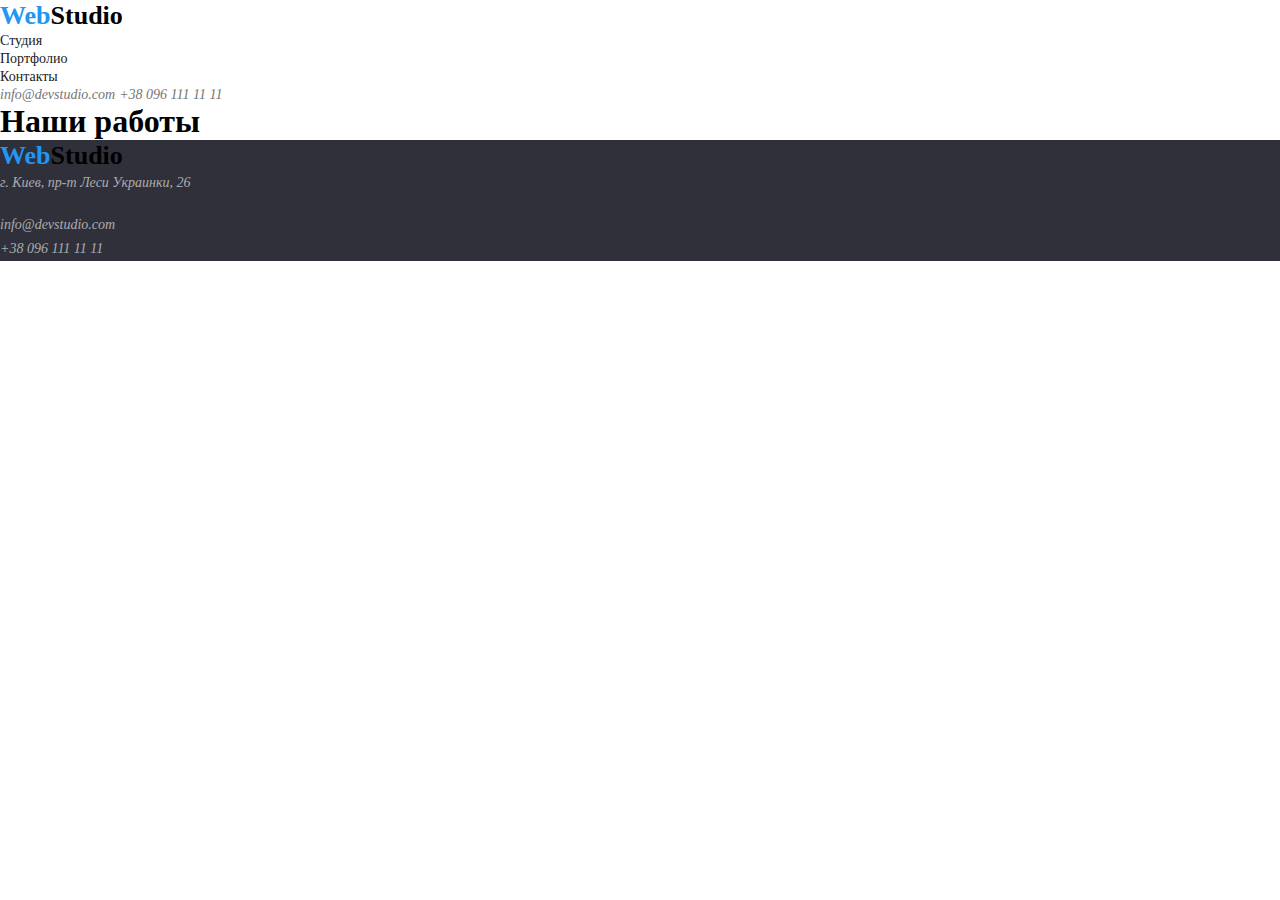
==== portfolio.html @ abfa6905 "Индекс и Портфолио! ДЗ-2" ====
<!DOCTYPE html>
<html lang="ru">
<head>
    <meta charset="UTF-8">
    <meta name="viewport" content="width=device-width, initial-scale=1.0">
    <link rel="stylesheet" href="css/style.css">
    <title>Портфолио</title>
</head>
<body>
    
<!-- Шапка страницы -->
<header>
    <nav class="main-nav">
        <a href="#" class="logo">Web<span class="studio">Studio</span></a>

        <ul class="nav-list">
            <li>
                <a href="">Студия</a> 
            </li>
            <li>
                <a href="portfolio.html">Портфолио</a> 
                </li>
            <li>
                <a href="">Контакты</a> 
             </li>
        </ul>
    </nav>
        <address class="nav-contacts">
            <a href="mailto:info@devstudio.com">info@devstudio.com</a>
            <a href="tel:+380961111111">+38 096 111 11 11</a>
        </address>
    
</header>

<!-- Основной контент -->
<main>
    <h1>Наши работы</h1>

</main>

<!-- Подвал страницы-->
    <footer>
        <a href="#" class="logo">Web<span class="studio">Studio</span></a>
            <address class="address-contacts">
            <p>г. Киев, пр-т Леси Украинки, 26 </p> <br>
            <a href="mailto:info@devstudio.com">info@devstudio.com</a> <br>
            <a href="tel:+380961111111">+38 096 111 11 11</a>
            </address>      
    </footer>
</body>
</html>
---- css/style.css ----
*{
margin: 0;
padding: 0;
}
 
ul {
list-style: none;
} 

a {
text-decoration: none;
} 

body {
    font-family: Roboto;
}

:root{
    --title-text-color:#212121;
    --primary-text-color:#757575;
    --hero-text-color:#ffffff;
    --accent-text-color:#2196F3;
}

/* index.htlm стиль */

/* Шапка страницы */

.logo {
    color: #2196F3;
    font-family: Raleway;
    font-weight: 700;
    font-size: 26px;
    line-height: 1.2em;
}

.studio{
    color: #000000;
    
}

.nav-list a{
    font-weight: 500;
    font-size: 14px;
    line-height: 1.14em;
    color: var(--title-text-color);
}

.nav-list a:hover,
.nav-list a:focus {
    color: var(--accent-text-color);
} 

.nav-contacts a{
    font-weight: 500;
    font-size: 14px;
    line-height: 1.14em;
    color: var(--primary-text-color);
}

.nav-contacts a:hover,
.nav-contacts a:focus {
    color: var(--accent-text-color);
} 

/* Герой страницы */

.hero-description{
    font-weight: 900;
    font-size: 44px;
    line-height: 1.36em;  
    color: var(--hero-text-color);
}

.hero-button{
    appearance: none;
    border: 0;
    border-radius: 5px;
    background: var(--accent-text-color);
    color: var(--hero-text-color);
    padding: 8px 16px;
    font-weight: 700;
    font-size: 16px;
    line-height: 1.87em;    
}

/* Организация работы */
.hero{
    background: #2F303A;
}

.about h3{
    font-weight: 700;
    font-size: 14px;
    line-height: 1.14em;
    color: var(--title-text-color);
}

.about p{
    font-weight: 400;
    font-size: 14px;
    line-height: 1.71em;
    color: var(--primary-text-color);
}

/* Деятельность */

.activity h2{
    font-weight: 700;
    font-size: 36px;
    line-height: 1.16em;
    text-align: center;
    color: var(--title-text-color);
}

/* Наша команда */
.team{
    background: #F5F4FA;
}

.team h2{
    font-weight: 700;
    font-size: 36px;
    line-height: 1.16em;
    text-align: center;
    color: var(--title-text-color);
}

.team-cards h3{
    font-weight: 500;
    font-size: 16px;
    line-height: 1.18em;
    color: var(--title-text-color);
}

.team-cards p{
    font-weight: 400;
    font-size: 16px;
    line-height: 1.18em;
    color: var(--primary-text-color);
}

/* Подвал страницы */
footer{
    background: #2F303A;
}

.address-contacts p{
    font-weight: 400;
    font-size: 14px;
    line-height: 1.71em;
    color: rgba(255, 255, 255, 0.6);
}

.address-contacts a{
    font-weight: 400;
    font-size: 14px;
    line-height: 1.71em;
    color: rgba(255, 255, 255, 0.6);
}

.address-contacts a:hover,
.address-contacts a:focus {
    color: var(--accent-text-color);
} 

/* portfolio.html стиль */
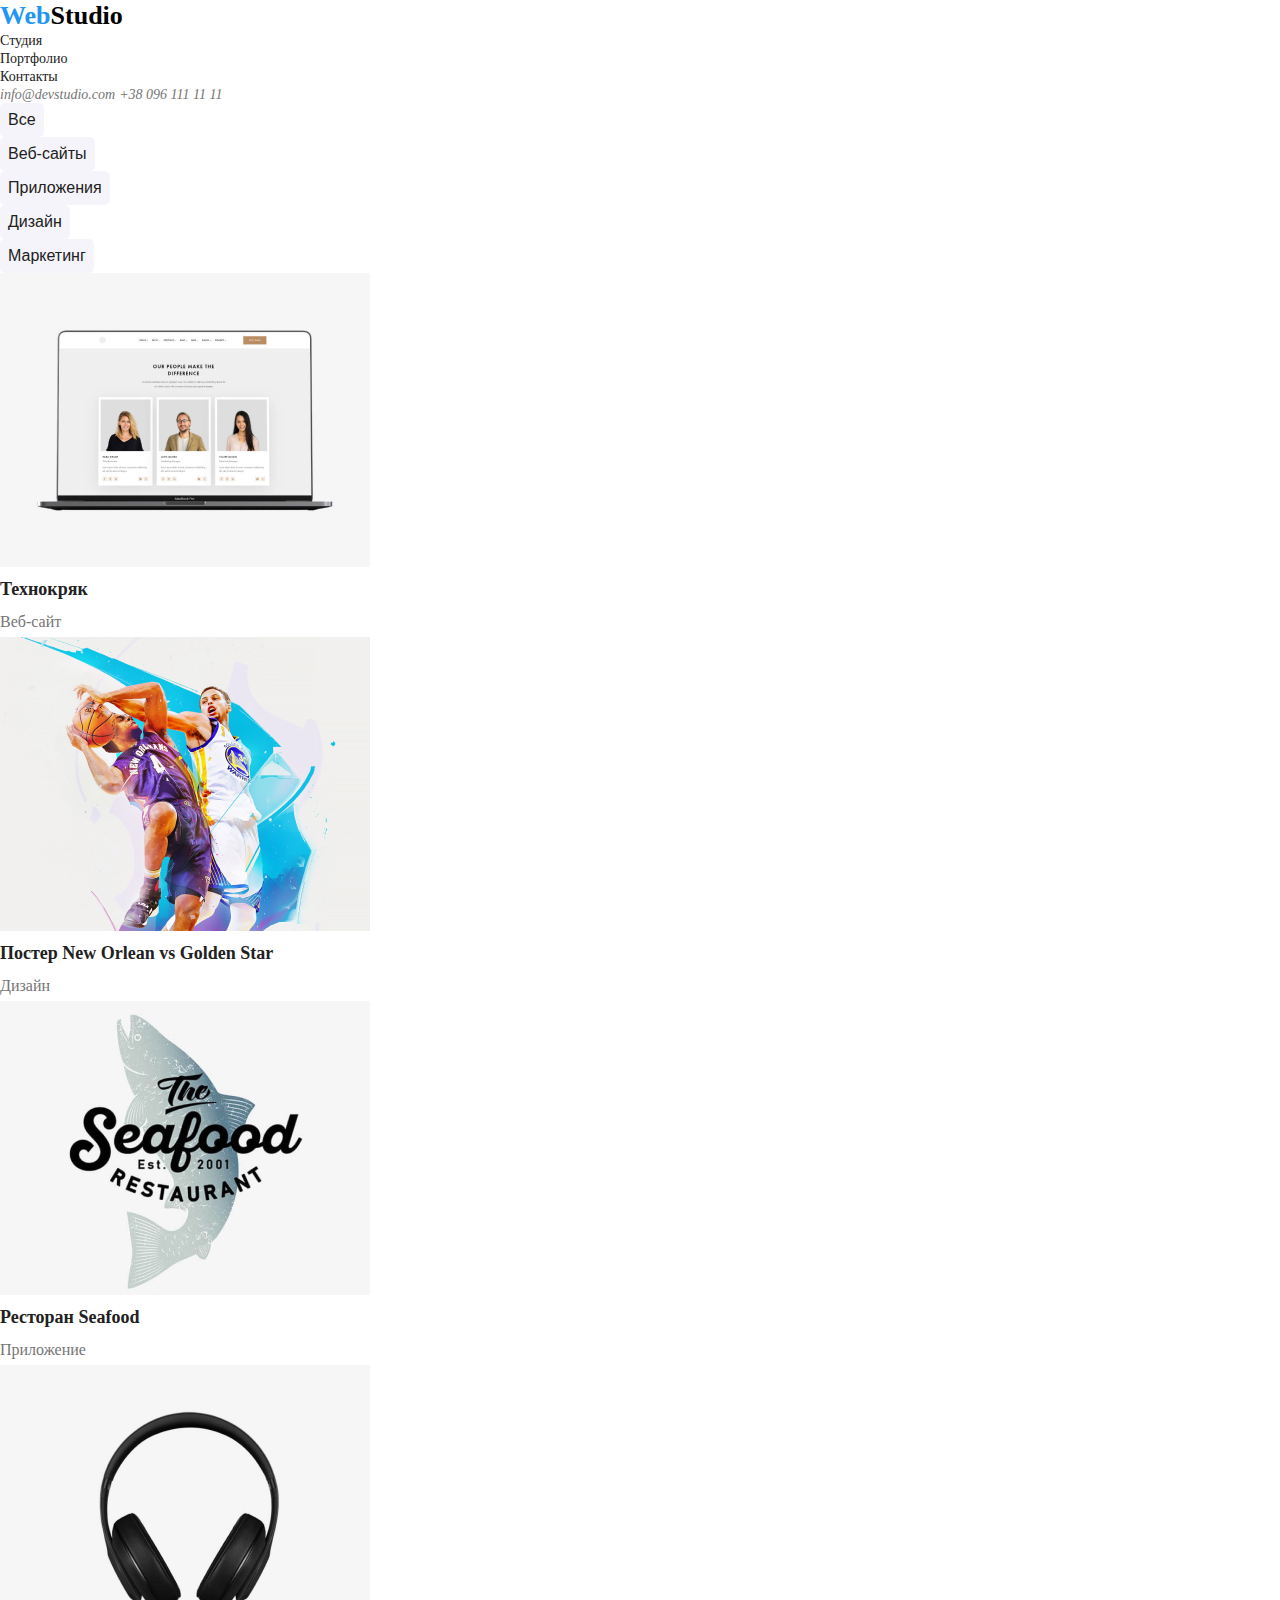
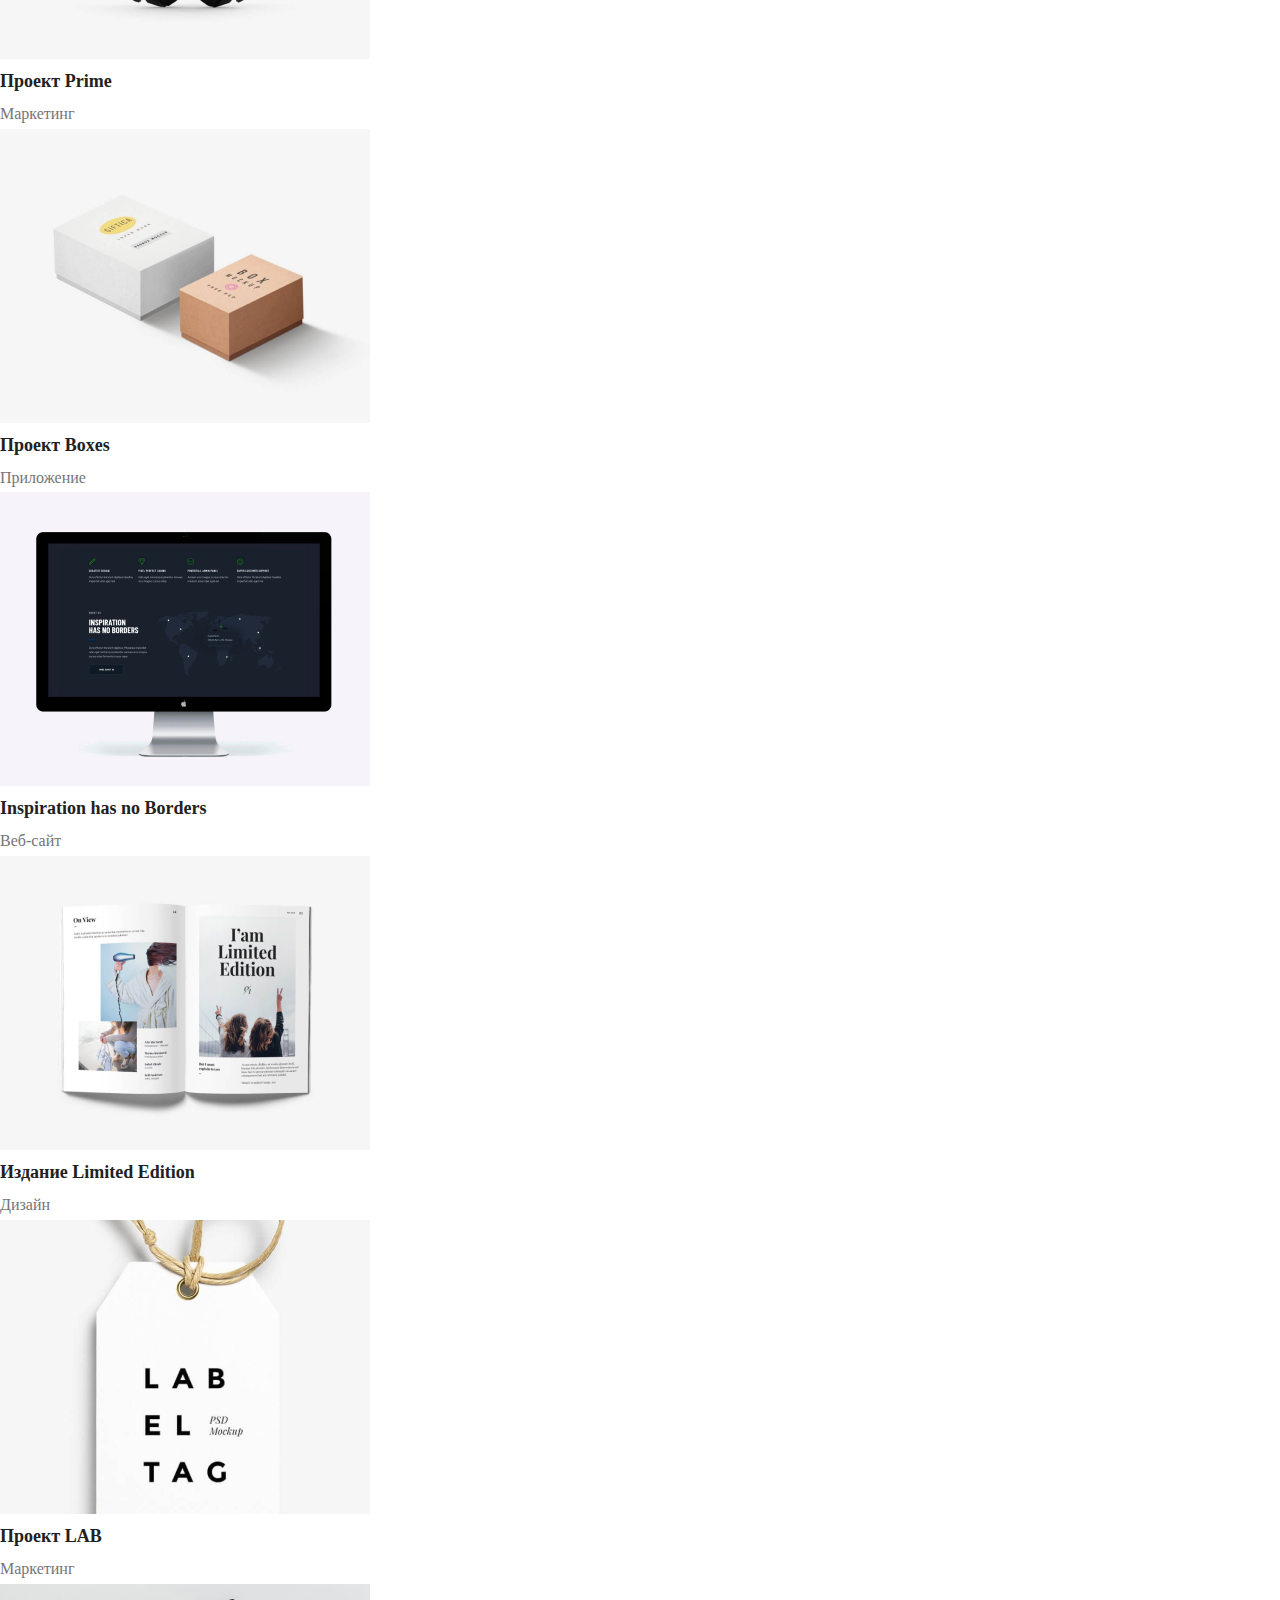
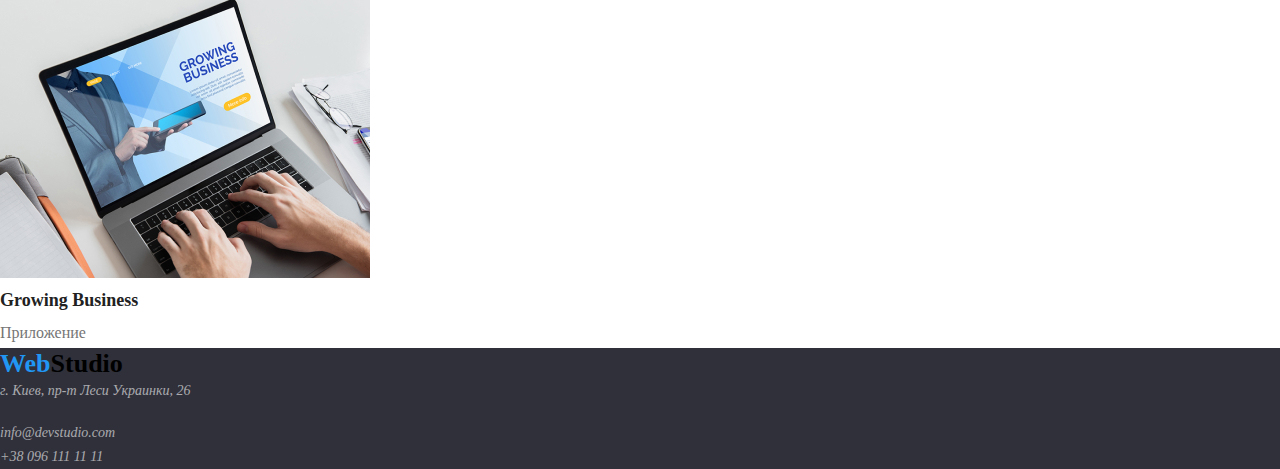
==== commit 41c1ee50: "Перевёл макеты страниц из домашнего задания #2-3." ====
--- a/portfolio.html
+++ b/portfolio.html
@@ -11,7 +11,7 @@
 <!-- Шапка страницы -->
 <header>
     <nav class="main-nav">
-        <a href="#" class="logo">Web<span class="studio">Studio</span></a>
+        <a href="./index.html" class="logo">Web<span class="studio">Studio</span></a>
 
         <ul class="nav-list">
             <li>
@@ -34,8 +34,71 @@
 
 <!-- Основной контент -->
 <main>
-    <h1>Наши работы</h1>
+    <h1 class="title-project">Портфолио</h1>
+        <ul>
+            <li> <button class="btn-project" type="button">Все</button> </li>
+            <li> <button class="btn-project" type="button">Веб-сайты</button> </li>
+            <li> <button class="btn-project" type="button">Приложения</button> </li>
+            <li> <button class="btn-project" type="button">Дизайн</button> </li>
+            <li> <button class="btn-project" type="button">Маркетинг</button> </li>
+        </ul>
 
+        <ul class="project-cards">
+            <li><a href=""><img src="./img/project/project-1.jpg" alt=""> 
+                <h2>Технокряк</h2>
+                <p>Веб-сайт</p>
+            </a>
+            </li>
+
+            <li><a href=""><img src="./img/project/project-2.jpg" alt=""> 
+                <h2>Постер New Orlean vs Golden Star</h2>
+                <p>Дизайн</p>
+            </a>
+            </li>
+
+            <li><a href=""><img src="./img/project/project-3.jpg" alt=""> 
+                <h2>Ресторан Seafood</h2>
+                <p>Приложение</p>
+            </a>
+            </li>
+
+            <li><a href=""><img src="./img/project/project-4.jpg" alt=""> 
+                <h2>Проект Prime</h2>
+                <p>Маркетинг</p>
+            </a>
+            </li>
+
+            <li><a href=""><img src="./img/project/project-5.jpg" alt=""> 
+                <h2>Проект Boxes</h2>
+                <p>Приложение</p>
+            </a>
+            </li>
+
+            <li><a href=""><img src="./img/project/project-6.jpg" alt=""> 
+                <h2>Inspiration has no Borders</h2>
+                <p>Веб-сайт</p>
+            </a>
+            </li>
+
+            <li><a href=""><img src="./img/project/project-7.jpg" alt=""> 
+                <h2>Издание Limited Edition</h2>
+                <p>Дизайн</p>
+            </a>
+            </li>
+
+            <li><a href=""><img src="./img/project/project-8.jpg" alt=""> 
+                <h2>Проект LAB</h2>
+                <p>Маркетинг</p>
+            </a>
+            </li>
+
+            <li><a href=""><img src="./img/project/project-9.jpg" alt=""> 
+                <h2>Growing Business</h2>
+                <p>Приложение</p>
+            </a>
+            </li>
+
+        </ul>
 </main>
 
 <!-- Подвал страницы-->
--- a/css/style.css
+++ b/css/style.css
@@ -69,6 +69,7 @@
     font-weight: 900;
     font-size: 44px;
     line-height: 1.36em;  
+    text-align: center;
     color: var(--hero-text-color);
 }
 
@@ -166,3 +167,32 @@
 
 /* portfolio.html стиль */
 
+.title-project{
+    display : none;
+}
+
+.btn-project{
+    appearance: none;
+    border: 0;
+    border-radius: 5px;
+    background: #F5F4FA;
+    color: #212121;
+    padding: 4px 8px;
+    font-weight: 500;
+    font-size: 16px;
+    line-height: 1.62em;
+}
+
+.project-cards h2{
+    font-weight: 700;
+    font-size: 18px;
+    line-height: 2em;
+    color: var(--title-text-color);
+}
+
+.project-cards p{
+    font-weight: 400;
+    font-size: 16px;
+    line-height: 1.87em;
+    color: var(--primary-text-color)
+}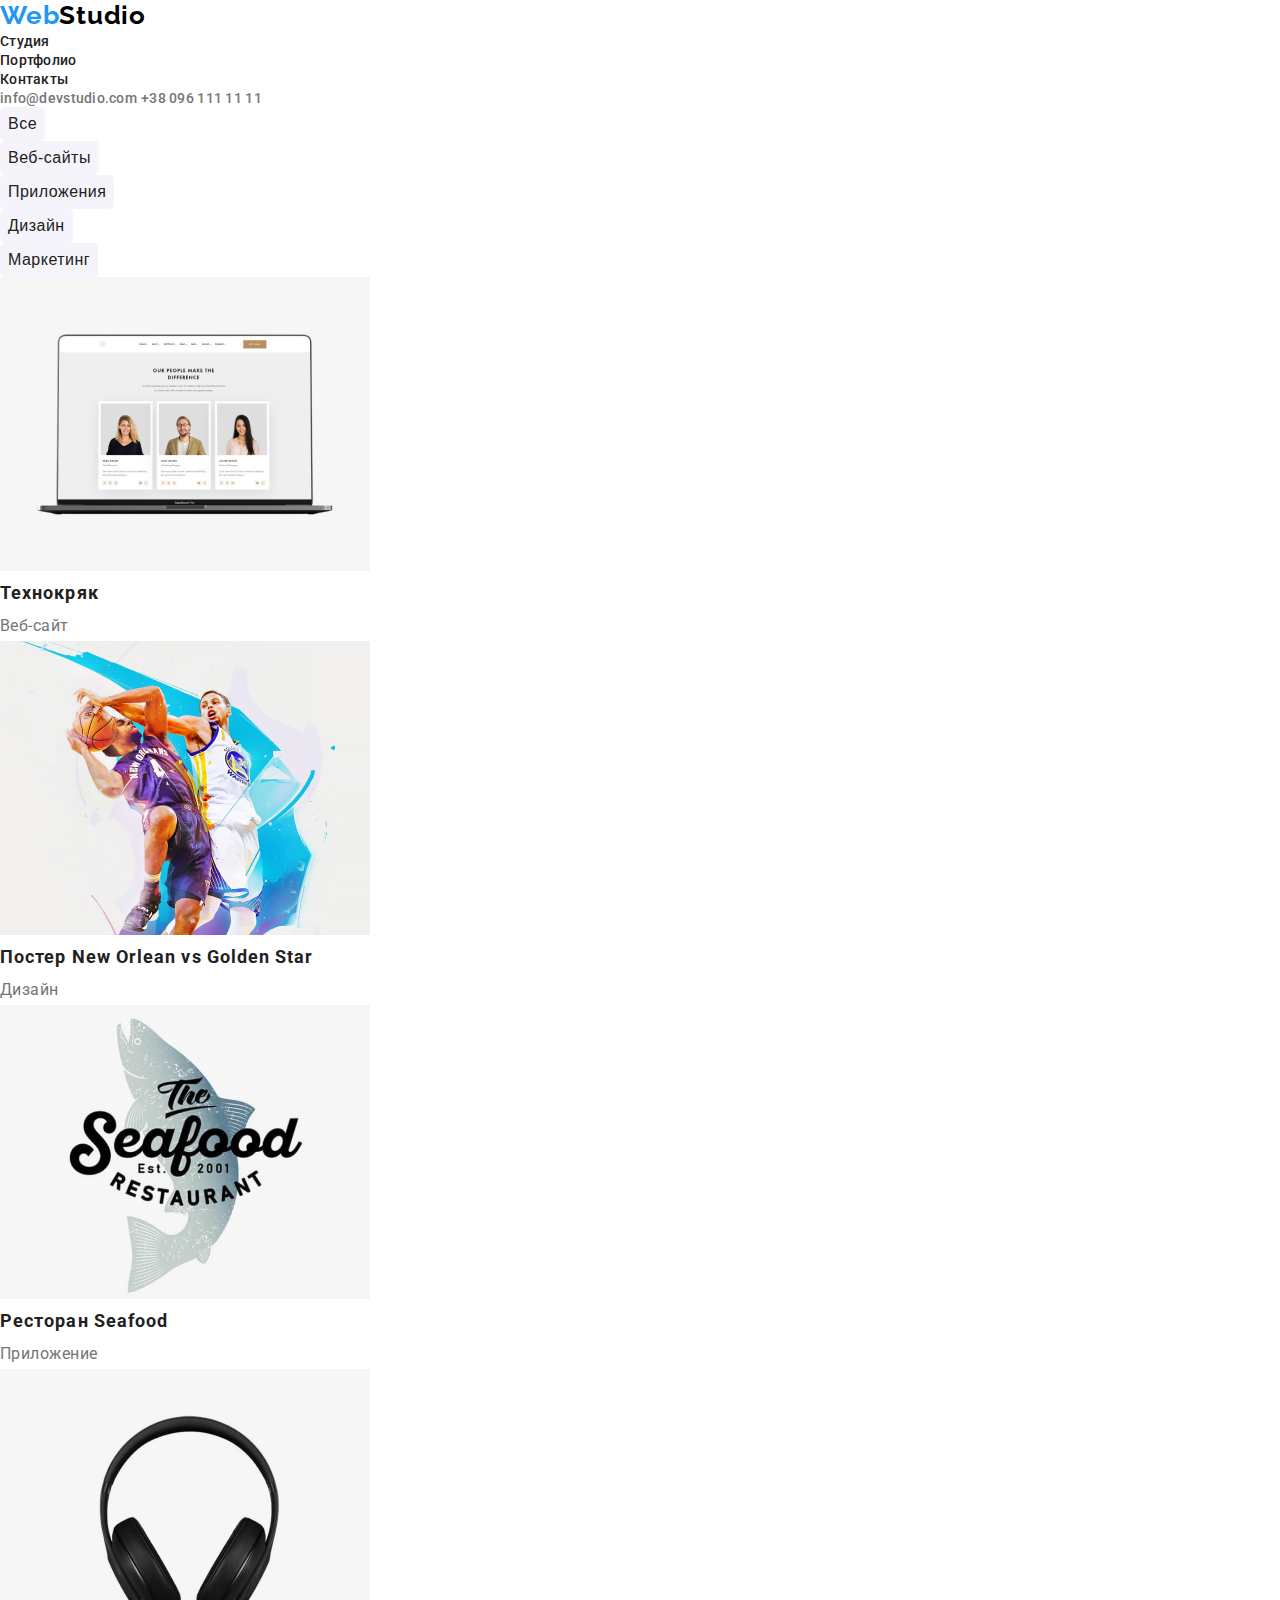
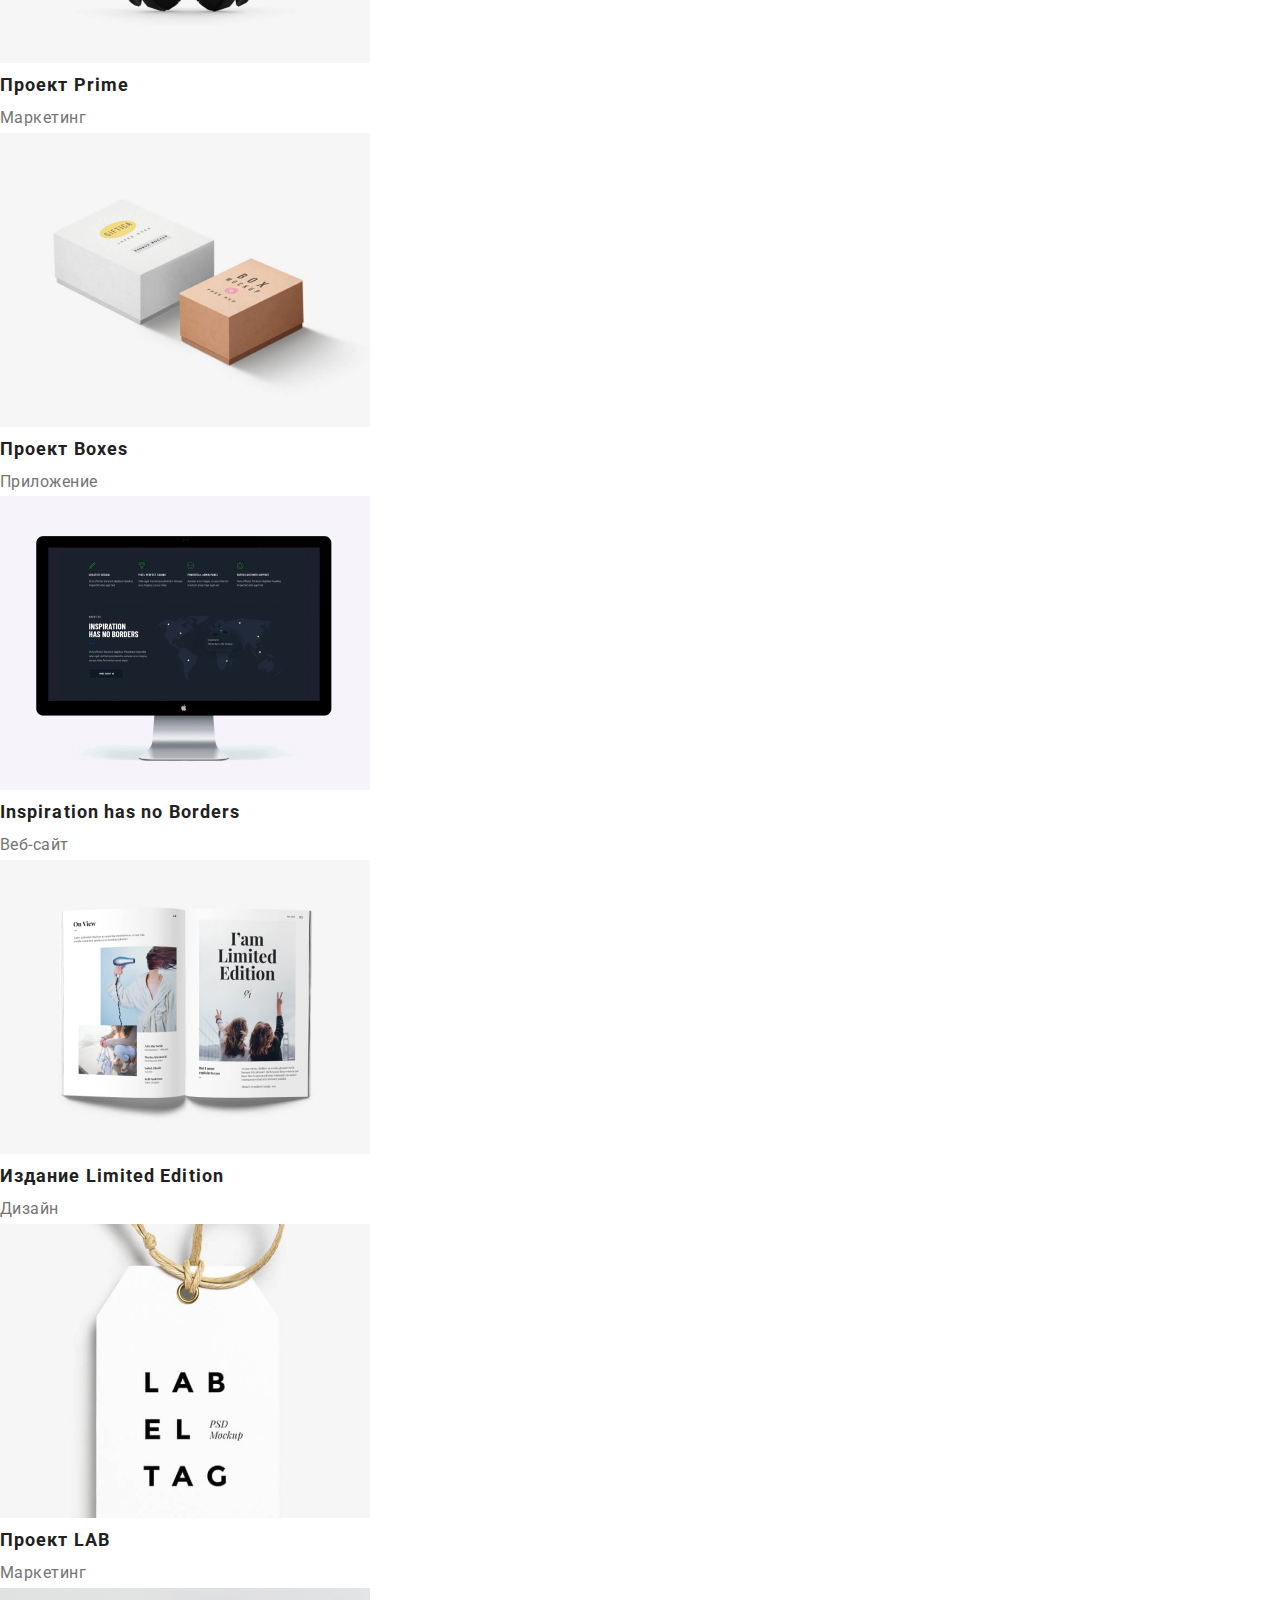
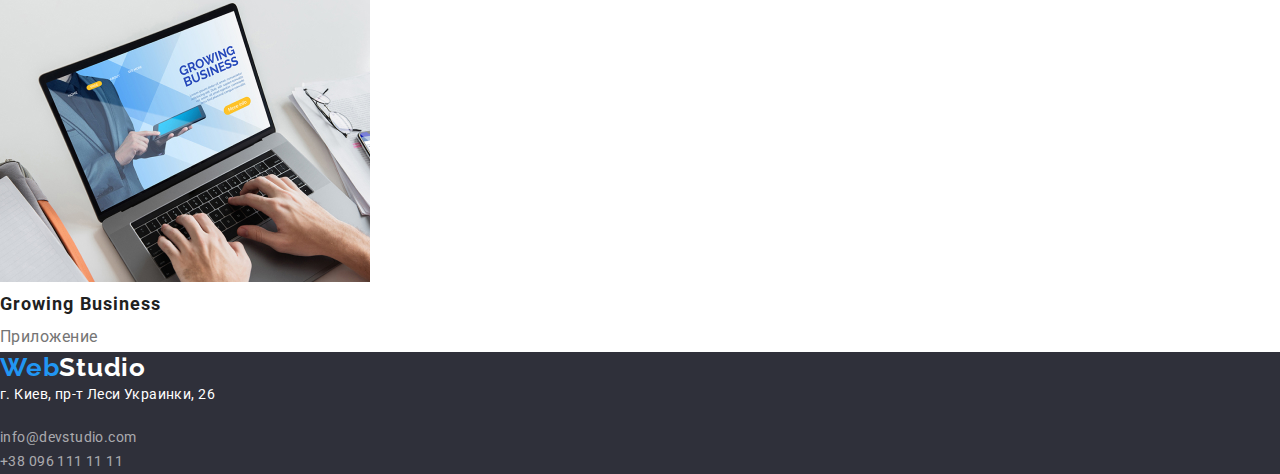
==== commit 945a4a41: "Подключил шрифты!Подключил"Студия", поработал над текстовым контентом." ====
--- a/portfolio.html
+++ b/portfolio.html
@@ -4,6 +4,8 @@
     <meta charset="UTF-8">
     <meta name="viewport" content="width=device-width, initial-scale=1.0">
     <link rel="stylesheet" href="css/style.css">
+    <link rel="preconnect" href="https://fonts.gstatic.com">
+    <link href="https://fonts.googleapis.com/css2?family=Oleo+Script&amp;family=Raleway:wght@700&amp;family=Roboto:wght@400;500;700;900&amp;display=swap" rel="stylesheet">
     <title>Портфолио</title>
 </head>
 <body>
@@ -15,7 +17,7 @@
 
         <ul class="nav-list">
             <li>
-                <a href="">Студия</a> 
+                <a href="./index.html">Студия</a> 
             </li>
             <li>
                 <a href="portfolio.html">Портфолио</a> 
@@ -102,13 +104,15 @@
 </main>
 
 <!-- Подвал страницы-->
-    <footer>
-        <a href="#" class="logo">Web<span class="studio">Studio</span></a>
-            <address class="address-contacts">
-            <p>г. Киев, пр-т Леси Украинки, 26 </p> <br>
-            <a href="mailto:info@devstudio.com">info@devstudio.com</a> <br>
-            <a href="tel:+380961111111">+38 096 111 11 11</a>
-            </address>      
-    </footer>
+        <footer>
+            <h2 class="adress">Где нас найти</h2> 
+            <a href="./index.html" class="logo-footer">Web<span class="studio-footer">Studio</span></a>
+                <address class="address-contacts">
+                <p>г. Киев, пр-т Леси Украинки, 26 </p> <br>
+                <a href="mailto:info@devstudio.com">info@devstudio.com</a> <br>
+                <a href="tel:+380961111111">+38 096 111 11 11</a>
+                </address>      
+        </footer>
+        
 </body>
 </html>--- a/css/style.css
+++ b/css/style.css
@@ -1,198 +1,256 @@
 *{
-margin: 0;
-padding: 0;
-}
- 
-ul {
-list-style: none;
-} 
-
-a {
-text-decoration: none;
-} 
-
-body {
-    font-family: Roboto;
-}
-
-:root{
-    --title-text-color:#212121;
-    --primary-text-color:#757575;
-    --hero-text-color:#ffffff;
-    --accent-text-color:#2196F3;
-}
-
-/* index.htlm стиль */
-
-/* Шапка страницы */
-
-.logo {
-    color: #2196F3;
-    font-family: Raleway;
-    font-weight: 700;
-    font-size: 26px;
-    line-height: 1.2em;
-}
-
-.studio{
-    color: #000000;
-    
-}
-
-.nav-list a{
-    font-weight: 500;
-    font-size: 14px;
-    line-height: 1.14em;
-    color: var(--title-text-color);
-}
-
-.nav-list a:hover,
-.nav-list a:focus {
-    color: var(--accent-text-color);
-} 
-
-.nav-contacts a{
-    font-weight: 500;
-    font-size: 14px;
-    line-height: 1.14em;
-    color: var(--primary-text-color);
-}
-
-.nav-contacts a:hover,
-.nav-contacts a:focus {
-    color: var(--accent-text-color);
-} 
-
-/* Герой страницы */
-
-.hero-description{
-    font-weight: 900;
-    font-size: 44px;
-    line-height: 1.36em;  
-    text-align: center;
-    color: var(--hero-text-color);
-}
-
-.hero-button{
-    appearance: none;
-    border: 0;
-    border-radius: 5px;
-    background: var(--accent-text-color);
-    color: var(--hero-text-color);
-    padding: 8px 16px;
-    font-weight: 700;
-    font-size: 16px;
-    line-height: 1.87em;    
-}
-
-/* Организация работы */
-.hero{
-    background: #2F303A;
-}
-
-.about h3{
-    font-weight: 700;
-    font-size: 14px;
-    line-height: 1.14em;
-    color: var(--title-text-color);
-}
-
-.about p{
-    font-weight: 400;
-    font-size: 14px;
-    line-height: 1.71em;
-    color: var(--primary-text-color);
-}
-
-/* Деятельность */
-
-.activity h2{
-    font-weight: 700;
-    font-size: 36px;
-    line-height: 1.16em;
-    text-align: center;
-    color: var(--title-text-color);
-}
-
-/* Наша команда */
-.team{
-    background: #F5F4FA;
-}
-
-.team h2{
-    font-weight: 700;
-    font-size: 36px;
-    line-height: 1.16em;
-    text-align: center;
-    color: var(--title-text-color);
-}
-
-.team-cards h3{
-    font-weight: 500;
-    font-size: 16px;
-    line-height: 1.18em;
-    color: var(--title-text-color);
-}
-
-.team-cards p{
-    font-weight: 400;
-    font-size: 16px;
-    line-height: 1.18em;
-    color: var(--primary-text-color);
-}
-
-/* Подвал страницы */
-footer{
-    background: #2F303A;
-}
-
-.address-contacts p{
-    font-weight: 400;
-    font-size: 14px;
-    line-height: 1.71em;
-    color: rgba(255, 255, 255, 0.6);
-}
-
-.address-contacts a{
-    font-weight: 400;
-    font-size: 14px;
-    line-height: 1.71em;
-    color: rgba(255, 255, 255, 0.6);
-}
-
-.address-contacts a:hover,
-.address-contacts a:focus {
-    color: var(--accent-text-color);
-} 
-
-/* portfolio.html стиль */
-
-.title-project{
-    display : none;
-}
-
-.btn-project{
-    appearance: none;
-    border: 0;
-    border-radius: 5px;
-    background: #F5F4FA;
-    color: #212121;
-    padding: 4px 8px;
-    font-weight: 500;
-    font-size: 16px;
-    line-height: 1.62em;
-}
-
-.project-cards h2{
-    font-weight: 700;
-    font-size: 18px;
-    line-height: 2em;
-    color: var(--title-text-color);
-}
-
-.project-cards p{
-    font-weight: 400;
-    font-size: 16px;
-    line-height: 1.87em;
-    color: var(--primary-text-color)
-}+    margin: 0;
+    padding: 0;
+    }
+     
+    ul {
+    list-style: none;
+    } 
+    
+    a {
+    text-decoration: none;
+    } 
+    
+    body {
+        font-family: Roboto;
+    }
+    
+    :root{
+        --title-text-color:#212121;
+        --primary-text-color:#757575;
+        --hero-text-color:#ffffff;
+        --accent-text-color:#2196F3;
+    }
+    
+    /* index.htlm стиль */
+    
+    /* Шапка страницы */
+    
+    .logo {
+        color: #2196F3;
+        font-family: 'Raleway', sans-serif;
+        font-weight: 700;
+        font-size: 26px;
+        line-height: 1.2em;
+        letter-spacing: 0.03em;
+    }
+    
+    .studio{
+        color: #000000;
+        
+    }
+    
+    .nav-list a{
+        font-weight: 500;
+        font-size: 14px;
+        line-height: 1.14em;
+        letter-spacing: 0.02em;
+        color: var(--title-text-color);
+    }
+    
+    .nav-list a:hover,
+    .nav-list a:focus {
+        color: var(--accent-text-color);
+    } 
+    
+    .nav-contacts a{
+        font-style: normal;
+        font-weight: 500;
+        font-size: 14px;
+        line-height: 1.14em;
+        letter-spacing: 0.02em;
+        color: var(--primary-text-color);
+    }
+    
+    .nav-contacts a:hover,
+    .nav-contacts a:focus {
+        color: var(--accent-text-color);
+    } 
+    
+    /* Герой страницы */
+    
+    .hero-description{
+        font-weight: 900;
+        font-size: 44px;
+        line-height: 1.36em;  
+        letter-spacing: 0.06em;
+        text-align: center;
+        text-transform: uppercase;
+        color: var(--hero-text-color);
+    }
+
+    
+    .hero-button{
+        appearance: none;
+        border: 0;
+        border-radius: 5px;
+        padding: 8px 16px;
+
+        font-style: normal;
+        font-weight: 700;
+        font-size: 16px;
+        line-height: 1.87em; 
+        letter-spacing: 0.06em;
+
+
+        background: var(--accent-text-color);
+        color: var(--hero-text-color);
+    }
+    
+    /* Организация работы */
+    .hero{
+        background: #2F303A;
+    }
+
+    .advantages{
+        display: none;
+    }
+    .about h3{
+        font-weight: 700;
+        font-size: 14px;
+        line-height: 1.14em;
+        letter-spacing: 0.03em;
+        text-transform: uppercase;
+        color: var(--title-text-color);
+    }
+    
+    .about p{
+        font-style: normal;
+        font-weight: 400;
+        font-size: 14px;
+        line-height: 1.71em;
+        letter-spacing: 0.03em;
+        color: var(--primary-text-color);
+    }
+    
+    /* Деятельность */
+    
+    .activity h2{
+        font-style: normal;
+        font-weight: 700;
+        font-size: 36px;
+        line-height: 1.16em;
+        text-align: center;
+        letter-spacing: 0.03em;
+        color: var(--title-text-color);
+    }
+    
+    /* Наша команда */
+    .team{
+        background: #F5F4FA;
+    }
+    
+    .team h2{
+        font-style: normal;
+        font-weight: 700;
+        font-size: 36px;
+        line-height: 1.16em;
+        text-align: center;
+        letter-spacing: 0.03em;
+        color: var(--title-text-color);
+    }
+    
+    .team-cards h3{
+        font-style: normal;
+        font-weight: 500;
+        font-size: 16px;
+        line-height: 1.18em;
+        text-align: center;
+        letter-spacing: 0.03em;
+        color: var(--title-text-color);
+    }
+    
+    .team-cards p{
+        font-weight: 400;
+        font-size: 16px;
+        line-height: 1.18em;
+        text-align: center;
+        letter-spacing: 0.03em; 
+        color: var(--primary-text-color);
+    }
+    
+    /* Подвал страницы */
+    footer{
+        background: #2F303A;
+    }
+    .logo-footer {
+        color: #2196F3;
+        font-family: 'Raleway', sans-serif;
+        font-weight: 700;
+        font-size: 26px;
+        line-height: 1.2em;
+        letter-spacing: 0.03em;
+    }
+    
+    .studio-footer {
+        color: #ffffff;
+        
+    }
+
+    .adress{
+        display: none;
+    }
+
+    .address-contacts p{
+        font-style: normal;
+        font-weight: 400;
+        font-size: 14px;
+        line-height: 1.71em;
+        letter-spacing: 0.03em;
+
+        color: #ffffff;
+    }
+    
+    .address-contacts a{
+        font-style: normal;
+        font-weight: 400;
+        font-size: 14px;
+        line-height: 1.71em;
+        letter-spacing: 0.03em;
+        color: rgba(255, 255, 255, 0.6);
+    }
+    
+    .address-contacts a:hover,
+    .address-contacts a:focus {
+        color: var(--accent-text-color);
+    } 
+    
+    /* portfolio.html стиль */
+    
+    .title-project{
+        display : none;
+    }
+    
+    .btn-project{
+        appearance: none;
+        border: 0;
+        border-radius: 5px;
+        background: #F5F4FA;
+        color: #212121;
+        padding: 4px 8px;
+
+        font-style: normal;
+        font-weight: 500;
+        font-size: 16px;
+        line-height: 1.62em;
+        text-align: center;
+        letter-spacing: 0.03em;
+    }
+    
+    .project-cards h2{
+        font-style: normal;
+        font-weight: 700;
+        font-size: 18px;
+        line-height: 2em;
+        letter-spacing: 0.06em;
+        color: var(--title-text-color);
+    }
+    
+    .project-cards p{
+        font-style: normal;
+        font-weight: 400;
+        font-size: 16px;
+        line-height: 1.87em;
+        letter-spacing: 0.03em;
+        color: var(--primary-text-color)
+    }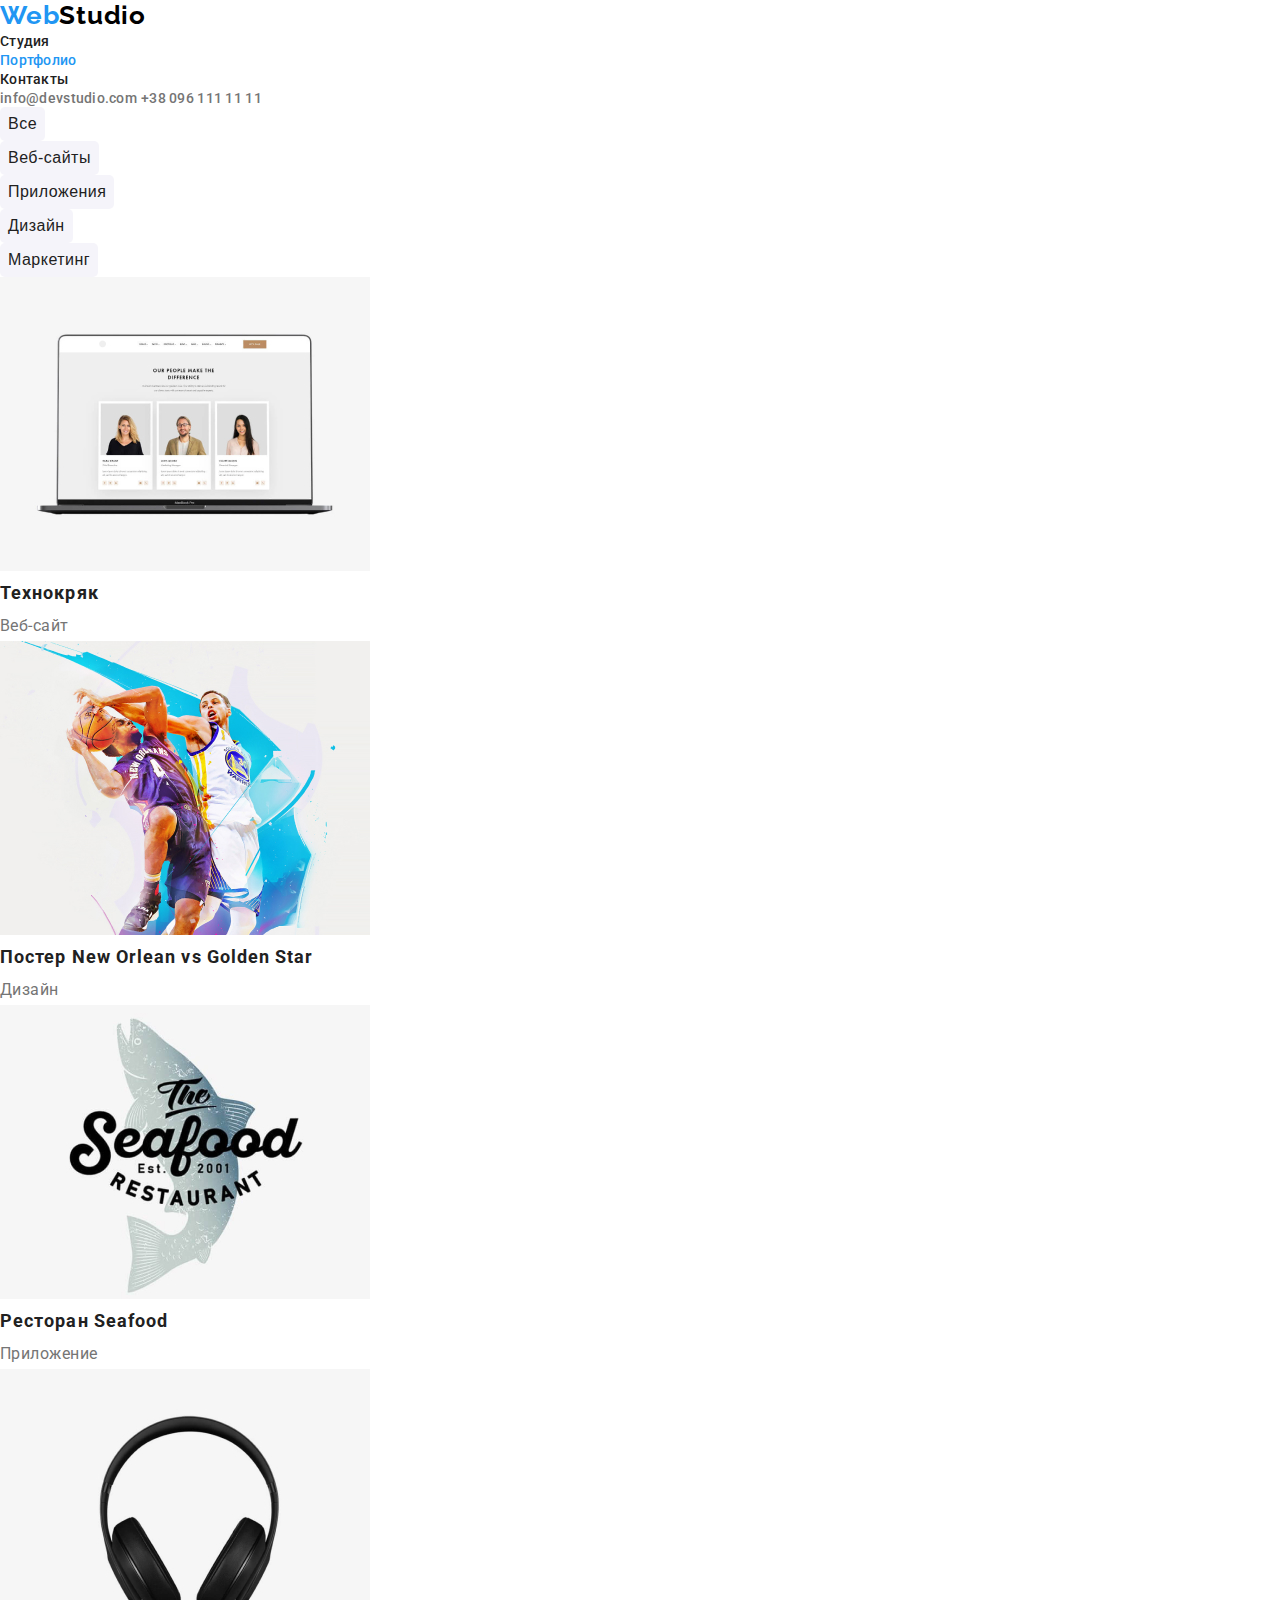
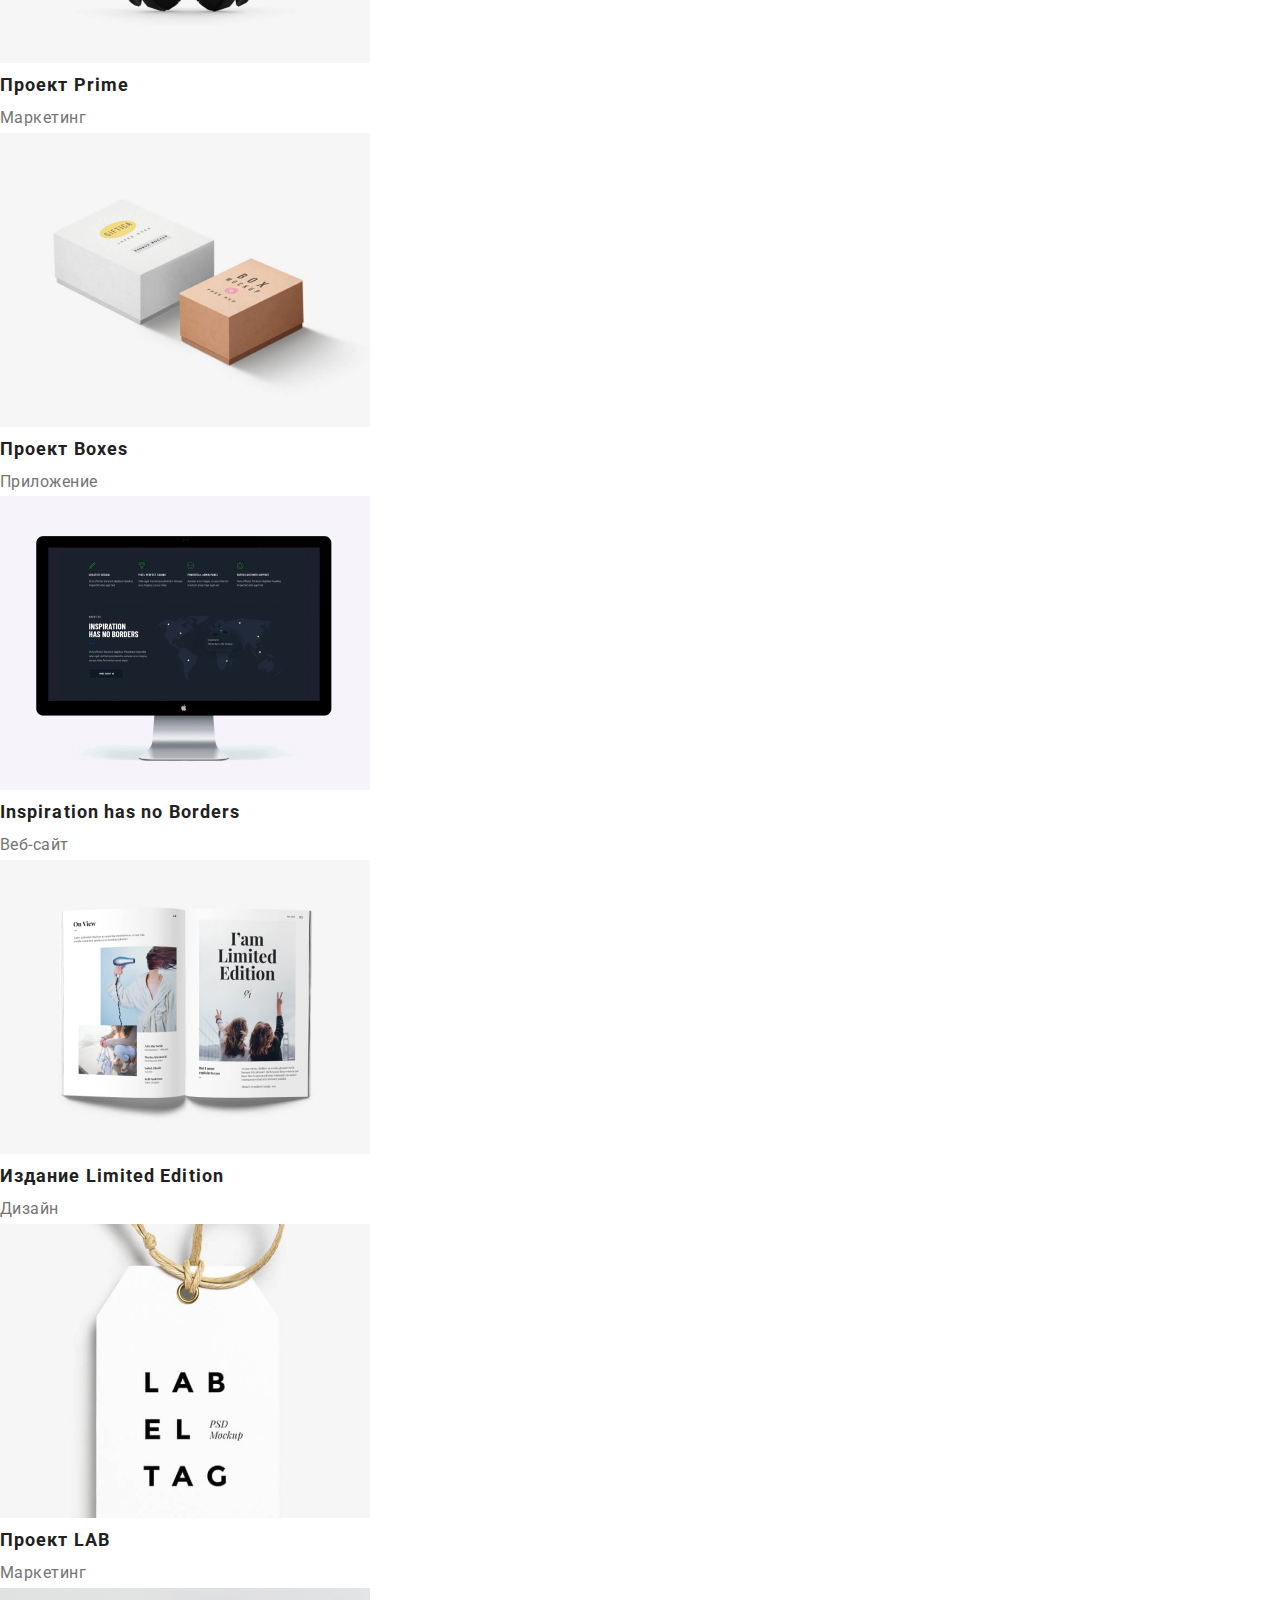
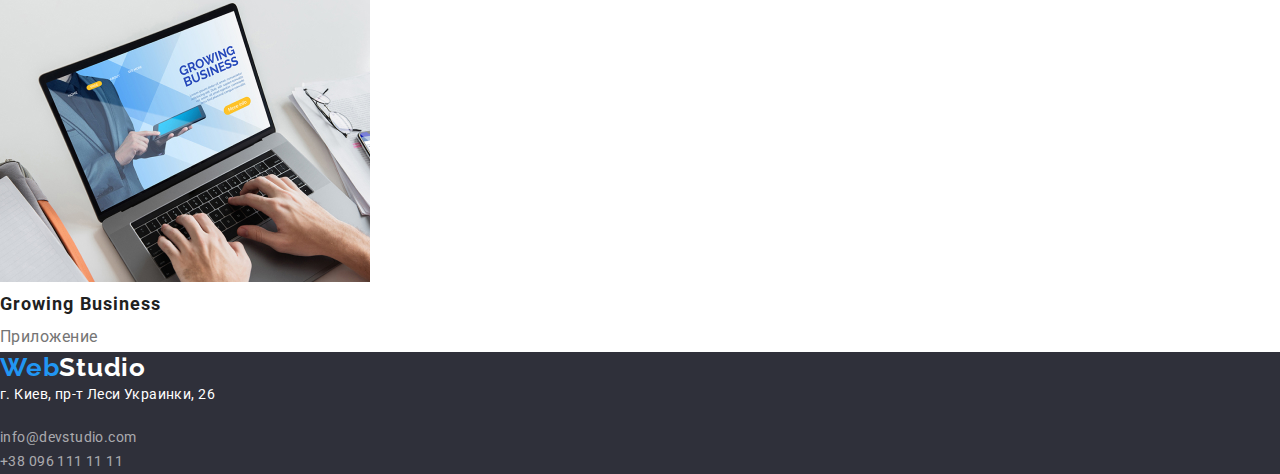
==== commit 9cb3aa92: "Домашние задание №2. Исправил ссылки Студия и Портфолио!" ====
--- a/portfolio.html
+++ b/portfolio.html
@@ -5,7 +5,7 @@
     <meta name="viewport" content="width=device-width, initial-scale=1.0">
     <link rel="stylesheet" href="css/style.css">
     <link rel="preconnect" href="https://fonts.gstatic.com">
-    <link href="https://fonts.googleapis.com/css2?family=Oleo+Script&amp;family=Raleway:wght@700&amp;family=Roboto:wght@400;500;700;900&amp;display=swap" rel="stylesheet">
+    <link href="https://fonts.googleapis.com/css2?family=Raleway:wght@700&amp;family=Roboto:wght@400;500;700;900&amp;display=swap" rel="stylesheet">
     <title>Портфолио</title>
 </head>
 <body>
@@ -13,17 +13,17 @@
 <!-- Шапка страницы -->
 <header>
     <nav class="main-nav">
-        <a href="./index.html" class="logo">Web<span class="studio">Studio</span></a>
+        <a href="#" class="logo">Web<span class="studio">Studio</span></a>
 
         <ul class="nav-list">
             <li>
-                <a href="./index.html">Студия</a> 
+                <a class="link" href="./index.html">Студия</a> 
             </li>
             <li>
-                <a href="portfolio.html">Портфолио</a> 
+                <a class="link current" href="portfolio.html">Портфолио</a> 
                 </li>
             <li>
-                <a href="">Контакты</a> 
+                <a class="link" href="#">Контакты</a> 
              </li>
         </ul>
     </nav>
@@ -36,71 +36,73 @@
 
 <!-- Основной контент -->
 <main>
-    <h1 class="title-project">Портфолио</h1>
-        <ul>
-            <li> <button class="btn-project" type="button">Все</button> </li>
-            <li> <button class="btn-project" type="button">Веб-сайты</button> </li>
-            <li> <button class="btn-project" type="button">Приложения</button> </li>
-            <li> <button class="btn-project" type="button">Дизайн</button> </li>
-            <li> <button class="btn-project" type="button">Маркетинг</button> </li>
-        </ul>
+    <section>
+        <h1 class="title-project">Портфолио</h1>
+            <ul>
+                <li> <button class="btn-project" type="button">Все</button> </li>
+                <li> <button class="btn-project" type="button">Веб-сайты</button> </li>
+                <li> <button class="btn-project" type="button">Приложения</button> </li>
+                <li> <button class="btn-project" type="button">Дизайн</button> </li>
+                <li> <button class="btn-project" type="button">Маркетинг</button> </li>
+            </ul>
 
-        <ul class="project-cards">
-            <li><a href=""><img src="./img/project/project-1.jpg" alt=""> 
-                <h2>Технокряк</h2>
-                <p>Веб-сайт</p>
-            </a>
-            </li>
+            <ul class="project-cards">
+                <li><a href=""><img src="./img/project/project-1.jpg" alt=""> 
+                    <h2>Технокряк</h2>
+                    <p>Веб-сайт</p>
+                </a>
+                </li>
 
-            <li><a href=""><img src="./img/project/project-2.jpg" alt=""> 
-                <h2>Постер New Orlean vs Golden Star</h2>
-                <p>Дизайн</p>
-            </a>
-            </li>
+                <li><a href=""><img src="./img/project/project-2.jpg" alt=""> 
+                    <h2>Постер New Orlean vs Golden Star</h2>
+                    <p>Дизайн</p>
+                </a>
+                </li>
 
-            <li><a href=""><img src="./img/project/project-3.jpg" alt=""> 
-                <h2>Ресторан Seafood</h2>
-                <p>Приложение</p>
-            </a>
-            </li>
+                <li><a href=""><img src="./img/project/project-3.jpg" alt=""> 
+                    <h2>Ресторан Seafood</h2>
+                    <p>Приложение</p>
+                </a>
+                </li>
 
-            <li><a href=""><img src="./img/project/project-4.jpg" alt=""> 
-                <h2>Проект Prime</h2>
-                <p>Маркетинг</p>
-            </a>
-            </li>
+                <li><a href=""><img src="./img/project/project-4.jpg" alt=""> 
+                    <h2>Проект Prime</h2>
+                    <p>Маркетинг</p>
+                </a>
+                </li>
 
-            <li><a href=""><img src="./img/project/project-5.jpg" alt=""> 
-                <h2>Проект Boxes</h2>
-                <p>Приложение</p>
-            </a>
-            </li>
+                <li><a href=""><img src="./img/project/project-5.jpg" alt=""> 
+                    <h2>Проект Boxes</h2>
+                    <p>Приложение</p>
+                </a>
+                </li>
 
-            <li><a href=""><img src="./img/project/project-6.jpg" alt=""> 
-                <h2>Inspiration has no Borders</h2>
-                <p>Веб-сайт</p>
-            </a>
-            </li>
+                <li><a href=""><img src="./img/project/project-6.jpg" alt=""> 
+                    <h2>Inspiration has no Borders</h2>
+                    <p>Веб-сайт</p>
+                </a>
+                </li>
 
-            <li><a href=""><img src="./img/project/project-7.jpg" alt=""> 
-                <h2>Издание Limited Edition</h2>
-                <p>Дизайн</p>
-            </a>
-            </li>
+                <li><a href=""><img src="./img/project/project-7.jpg" alt=""> 
+                    <h2>Издание Limited Edition</h2>
+                    <p>Дизайн</p>
+                </a>
+                </li>
 
-            <li><a href=""><img src="./img/project/project-8.jpg" alt=""> 
-                <h2>Проект LAB</h2>
-                <p>Маркетинг</p>
-            </a>
-            </li>
+                <li><a href=""><img src="./img/project/project-8.jpg" alt=""> 
+                    <h2>Проект LAB</h2>
+                    <p>Маркетинг</p>
+                </a>
+                </li>
 
-            <li><a href=""><img src="./img/project/project-9.jpg" alt=""> 
-                <h2>Growing Business</h2>
-                <p>Приложение</p>
-            </a>
-            </li>
-
-        </ul>
+                <li><a href=""><img src="./img/project/project-9.jpg" alt=""> 
+                    <h2>Growing Business</h2>
+                    <p>Приложение</p>
+                </a>
+                </li>
+            </ul>
+    </section>
+    
 </main>
 
 <!-- Подвал страницы-->
--- a/css/style.css
+++ b/css/style.css
@@ -12,7 +12,7 @@
     } 
     
     body {
-        font-family: Roboto;
+        font-family: 'Roboto', sans-serif;
     }
     
     :root{
@@ -20,6 +20,25 @@
         --primary-text-color:#757575;
         --hero-text-color:#ffffff;
         --accent-text-color:#2196F3;
+        /* Шапка страницы */
+        --logo-header-color:#2196F3;
+        --studio-header-color:#000000;
+        /* Герой страницы */
+        --hero-background-color:#2F303A;   
+        /* Наша команда */
+        --team-background-color:#F5F4FA;
+        /* Подвал страницы */
+        --footer-background-color:#2F303A;
+        --logo-footer-color:#2196F3;
+        --studio-footer-color:#ffffff;
+        --address-contacts-color:#ffffff;
+        --address-contacts-link-color:rgba(255, 255, 255, 0.6);
+        /* Портфолио */
+        --btn-project-text:#212121;
+        --btn-project-background:#F5F4FA;
+        --btn-project-hover:#ffffff;
+          
+
     }
     
     /* index.htlm стиль */
@@ -27,7 +46,7 @@
     /* Шапка страницы */
     
     .logo {
-        color: #2196F3;
+        color: var(--logo-header-color);
         font-family: 'Raleway', sans-serif;
         font-weight: 700;
         font-size: 26px;
@@ -36,11 +55,11 @@
     }
     
     .studio{
-        color: #000000;
+        color:var(--studio-header-color);
         
     }
     
-    .nav-list a{
+    .nav-list .link{
         font-weight: 500;
         font-size: 14px;
         line-height: 1.14em;
@@ -48,8 +67,9 @@
         color: var(--title-text-color);
     }
     
-    .nav-list a:hover,
-    .nav-list a:focus {
+    .nav-list .link:hover,
+    .nav-list .link:focus,
+    .nav-list .link.current {
         color: var(--accent-text-color);
     } 
     
@@ -66,7 +86,7 @@
     .nav-contacts a:focus {
         color: var(--accent-text-color);
     } 
-    
+
     /* Герой страницы */
     
     .hero-description{
@@ -86,7 +106,6 @@
         border-radius: 5px;
         padding: 8px 16px;
 
-        font-style: normal;
         font-weight: 700;
         font-size: 16px;
         line-height: 1.87em; 
@@ -96,12 +115,13 @@
         background: var(--accent-text-color);
         color: var(--hero-text-color);
     }
-    
+
+    .hero{
+        background:var(--hero-background-color);
+    }
+
     /* Организация работы */
-    .hero{
-        background: #2F303A;
-    }
-
+    
     .advantages{
         display: none;
     }
@@ -115,7 +135,6 @@
     }
     
     .about p{
-        font-style: normal;
         font-weight: 400;
         font-size: 14px;
         line-height: 1.71em;
@@ -126,7 +145,6 @@
     /* Деятельность */
     
     .activity h2{
-        font-style: normal;
         font-weight: 700;
         font-size: 36px;
         line-height: 1.16em;
@@ -137,11 +155,10 @@
     
     /* Наша команда */
     .team{
-        background: #F5F4FA;
+        background:var(--team-background-color);
     }
     
     .team h2{
-        font-style: normal;
         font-weight: 700;
         font-size: 36px;
         line-height: 1.16em;
@@ -151,7 +168,6 @@
     }
     
     .team-cards h3{
-        font-style: normal;
         font-weight: 500;
         font-size: 16px;
         line-height: 1.18em;
@@ -171,10 +187,10 @@
     
     /* Подвал страницы */
     footer{
-        background: #2F303A;
+        background: var(--footer-background-color);
     }
     .logo-footer {
-        color: #2196F3;
+        color: var(--logo-footer-color);
         font-family: 'Raleway', sans-serif;
         font-weight: 700;
         font-size: 26px;
@@ -183,7 +199,7 @@
     }
     
     .studio-footer {
-        color: #ffffff;
+        color:var(--studio-footer-color);
         
     }
 
@@ -198,7 +214,7 @@
         line-height: 1.71em;
         letter-spacing: 0.03em;
 
-        color: #ffffff;
+        color:var(--address-contacts-color);
     }
     
     .address-contacts a{
@@ -207,7 +223,7 @@
         font-size: 14px;
         line-height: 1.71em;
         letter-spacing: 0.03em;
-        color: rgba(255, 255, 255, 0.6);
+        color:var(--address-contacts-link-color);
     }
     
     .address-contacts a:hover,
@@ -225,8 +241,8 @@
         appearance: none;
         border: 0;
         border-radius: 5px;
-        background: #F5F4FA;
-        color: #212121;
+        background: var(--btn-project-background);
+        color: var(--btn-project-text);
         padding: 4px 8px;
 
         font-style: normal;
@@ -236,9 +252,14 @@
         text-align: center;
         letter-spacing: 0.03em;
     }
+
+    .btn-project:hover,
+    .btn-project:focus{
+        background-color: var(--accent-text-color);
+        color: var(--btn-project-hover);
+    }
     
     .project-cards h2{
-        font-style: normal;
         font-weight: 700;
         font-size: 18px;
         line-height: 2em;
@@ -247,7 +268,6 @@
     }
     
     .project-cards p{
-        font-style: normal;
         font-weight: 400;
         font-size: 16px;
         line-height: 1.87em;
